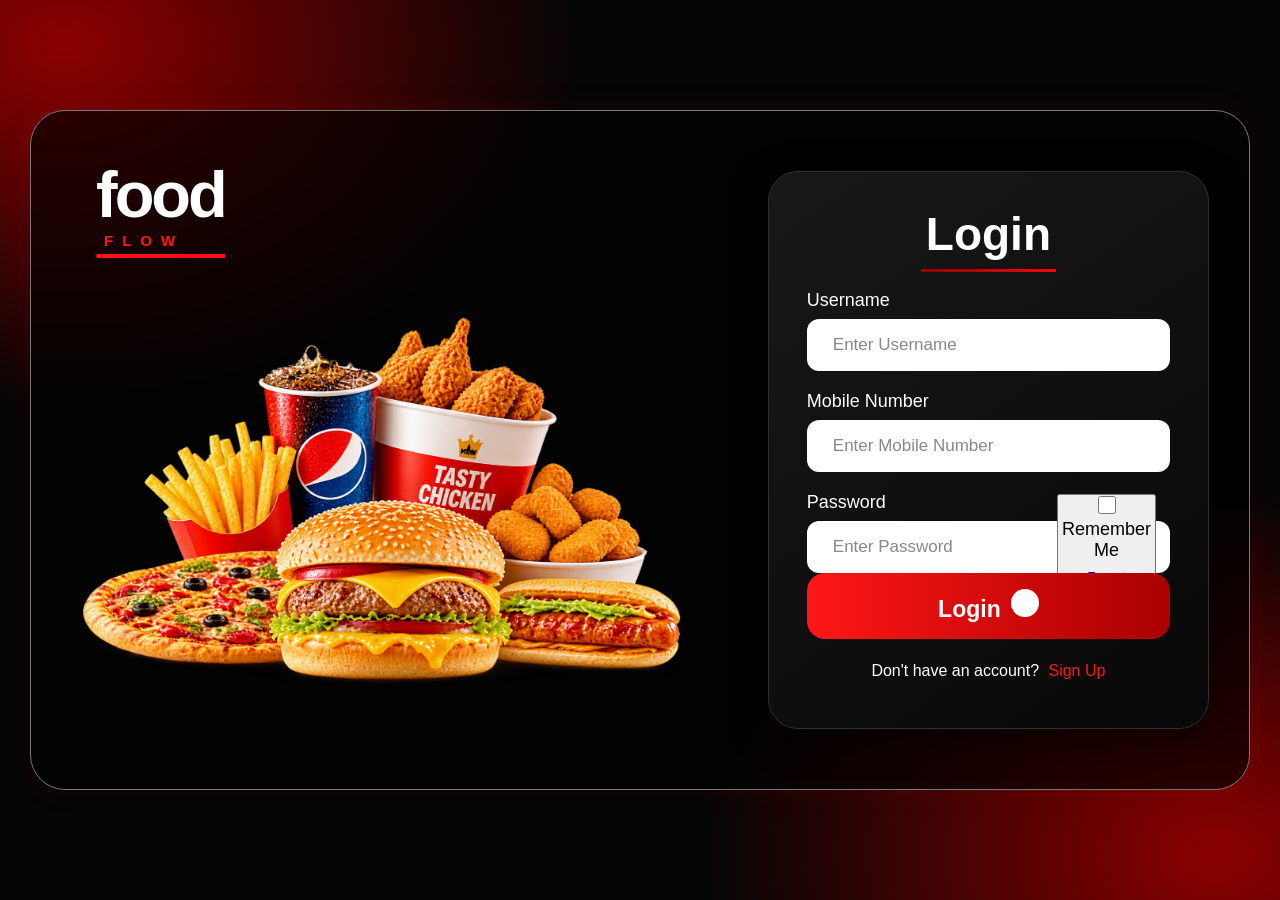
==== login.html @ 88de675e "Updated Food Flow design" ====
<!DOCTYPE html>
<html lang="en">
<head>
    <meta charset="UTF-8">
    <meta name="viewport" content="width=device-width, initial-scale=1.0">
    <title>Food Flow - Login</title>
    <link rel="stylesheet" href="auth.css">
</head>
     <body>
        <div class="login-container">
            <div class="food-section">
                <div class="logo">
                    <span>food</span>
                    <small>FLOW</small>
                    <div class="logo-line"></div>
                </div>

                <div class="food-content">
                    <img src="image/login food.jpg.png" alt="Delicious Food" class="food-image">
                </div>

                </div>
        
        <div class="login-section">

            <div class="login-card">
            <h1>Login</h1>
            <div class="heading-line"></div>

    <form id="loginForm">

        <div class="form-group">

        <label for="username">Username</label>
        <div class="input-box">
            <span class="input-icon"></span>
        <input type="text" id="username"
               placeholder="Enter Username"
               required>
        </div>
        </div>   

        <div class="form-group">

        <label for="mobile">Mobile Number</label>
        <div class="input-box">
            <span class="input-icon"></span>
        <input type="tel" id="mobile"
               placeholder="Enter Mobile Number"
               pattern="[0-9]{10}"
               maxlength="10"
               required>
        </div>
        </div> 

        <div class="form-group">

        <label for="password">Password</label>
        <div class="input-box">
            <span class="input-icon"></span>
        <input type="password" id="password"
               placeholder="Enter Password"
               required>

               <button type="button" id="togglePassword" class="eye-button></button>
        </div>
        </div> 

        <div class="options">

            <label class="remember">
                <input type="checkbox" id="remember">
                <span>Remember Me</span>
            </label>
            <a href="#" id="forgotPassword">Forgot Password?</a>
        </div>  
        <button type="submit" class="login-btn">Login<span></span>
        </button>
    </form>
        <p class="signup-text">
            Don't have an account?
            <a href="signup.html">Sign Up</a>
        </p>     
    
                </div>
             </div>
         </div>
    </body>
</html>
---- auth.css ----
/* RESET */
* {
    margin: 0;
    padding: 0;
    box-sizing: border-box;
}

/* BODY */
body {
    min-height: 100vh;
    font-family: Arial, sans-serif;
    background:
        radial-gradient(ellipse at 5% 5%, #8b0000 0%, transparent 30%),
        radial-gradient(ellipse at 95% 95%, #8b0000 0%, transparent 30%),
        #050505;

    display: flex;
    justify-content: center;
    align-items: center;
    padding: 30px;
    color: white;
    overflow-x: hidden;
}

/* MAIN CONTAINER */
.login-container {
    width: 100%;
    max-width: 1320px;
    min-height: 680px;

    display: flex;
    align-items: center;
    justify-content: space-between;

    padding: 40px;
    gap: 35px;

    background: rgba(0, 0, 0, 0.65);
    border: 1px solid #777;
    border-radius: 35px;

    box-shadow: 0 0 30px rgba(255, 0, 0, 0.08);
}

/* LEFT SECTION */
.food-section {
    width: 60%;
    display: flex;
    flex-direction: column;
    justify-content: center;
    align-items: center;
}

/* LOGO */
.logo {
    width: 100%;
    padding-left: 25px;
    margin-bottom: 5px;
    position: relative;
}

.logo span {
    font-size: 65px;
    font-weight: bold;
    color: white;
    letter-spacing: -3px;
}

.logo small {
    display: block;
    font-size: 15px;
    letter-spacing: 9px;
    margin-left: 8px;
    color: #ff1717;
    font-weight: bold;
}

.logo-line {
    width: 130px;
    height: 4px;
    background: #ff1111;
    border-radius: 10px;
    margin-top: 5px;
}

/* FOOD CONTENT */
.food-content {
    width: 100%;
    display: flex;
    justify-content: center;
    align-items: center;
}

.food-image {
    width: 100%;
    max-width: 720px;
    height: 480px;
    object-fit: contain;
    display: block;
}

/* RIGHT SECTION */
.login-section {
    width: 40%;
    display: flex;
    justify-content: center;
    align-items: center;
}

/* LOGIN CARD */
.login-card {
    width: 100%;
    max-width: 475px;
    padding: 35px 38px 28px;

    background: linear-gradient(
        145deg,
        #181818,
        #080808
    );

    border: 1px solid #303030;
    border-radius: 30px;

    box-shadow: 0 10px 35px rgba(0, 0, 0, 0.5);
}

/* HEADING */
.login-card h1 {
    font-size: 46px;
    text-align: center;
    margin-bottom: 8px;
}

.heading-line {
    width: 135px;
    height: 3px;
    background: linear-gradient(to right, #900000, red);
    margin: 0 auto 18px;
}

/* FORM */
.form-group {
    margin-bottom: 20px;
}

.form-group label {
    display: block;
    font-size: 18px;
    margin-bottom: 8px;
}

/* INPUT BOX */
.input-box {
    width: 100%;
    height: 52px;

    display: flex;
    align-items: center;

    background: #fff;
    border-radius: 12px;
    padding: 0 14px;
}

.input-icon {
    font-size: 20px;
    color: #222;
    margin-right: 12px;
}

.input-box input {
    width: 100%;
    height: 100%;
    border: none;
    outline: none;
    background: transparent;

    font-size: 17px;
    color: #222;
}

.input-box input::placeholder {
    color: #888;
}

/* PASSWORD BUTTON */
.eye-button {
    border: none;
    background: transparent;
    cursor: pointer;
    font-size: 19px;
}

/* OPTIONS */
.options {
    display: flex;
    justify-content: space-between;
    align-items: center;
    width: 100%;
    margin: 15px 0 20px;
    font-size: 14px;
}

.remember {
    display: flex;
    align-items: center;
    gap: 8px;
    cursor: pointer;
}

.remember input {
    width: 18px;
    height: 18px;
    accent-color: red;
}

.options a, 
.signup-text a {
    color: #ff1717;
    text-decoration: none;
}

.options a:hover,
.signup-text a:hover {
    text-decoration: underline;
}

/* LOGIN BUTTON */
.login-btn {
    width: 100%;
    padding: 16px;

    border: none;
    border-radius: 18px;

    background: linear-gradient(90deg, #ff1717, #a90000);
    color: white;
    font-size: 23px;
    font-weight: bold;

    cursor: pointer;
}

.login-btn span {
    display: inline-flex;
    justify-content: center;
    align-items: center;

    width: 28px;
    height: 28px;

    background: white;
    color: red;
    border-radius: 50%;
    margin-left: 10px;
}

.login-btn:hover {
    transform: translateY(-2px);
    box-shadow: 0 5px 20px rgba(255, 0, 0, 0.35);
}

/* SIGNUP */
.signup-text {
    text-align: center;
    margin-top: 23px;
    font-size: 16px;
}

.signup-text a {
    margin-left: 5px;
}

/* TABLET */
@media (max-width: 950px) {

    .login-container {
        padding: 25px;
        gap: 20px;
    }

    .logo span {
        font-size: 48px;
    }

    .food-image {
        height: 380px;
    }

    .login-card {
        padding: 25px 20px;
    }

}

/* MOBILE */
@media (max-width: 700px) {

    body {
        padding: 15px;
    }

    .login-container {
        flex-direction: column;
        padding: 25px 15px;
        gap: 15px;
    }

    .food-section {
        width: 100%;
    }

    .logo {
        padding-left: 10px;
    }

    .logo span {
        font-size: 42px;
    }

    .food-image {
        height: 260px;
    }

    .login-section {
        width: 100%;
    }

    .login-card {
        max-width: 100%;
        padding: 25px 20px;
    }

    .login-card h1 {
        font-size: 36px;
    }

    .form-group label {
        font-size: 16px;
    }

}
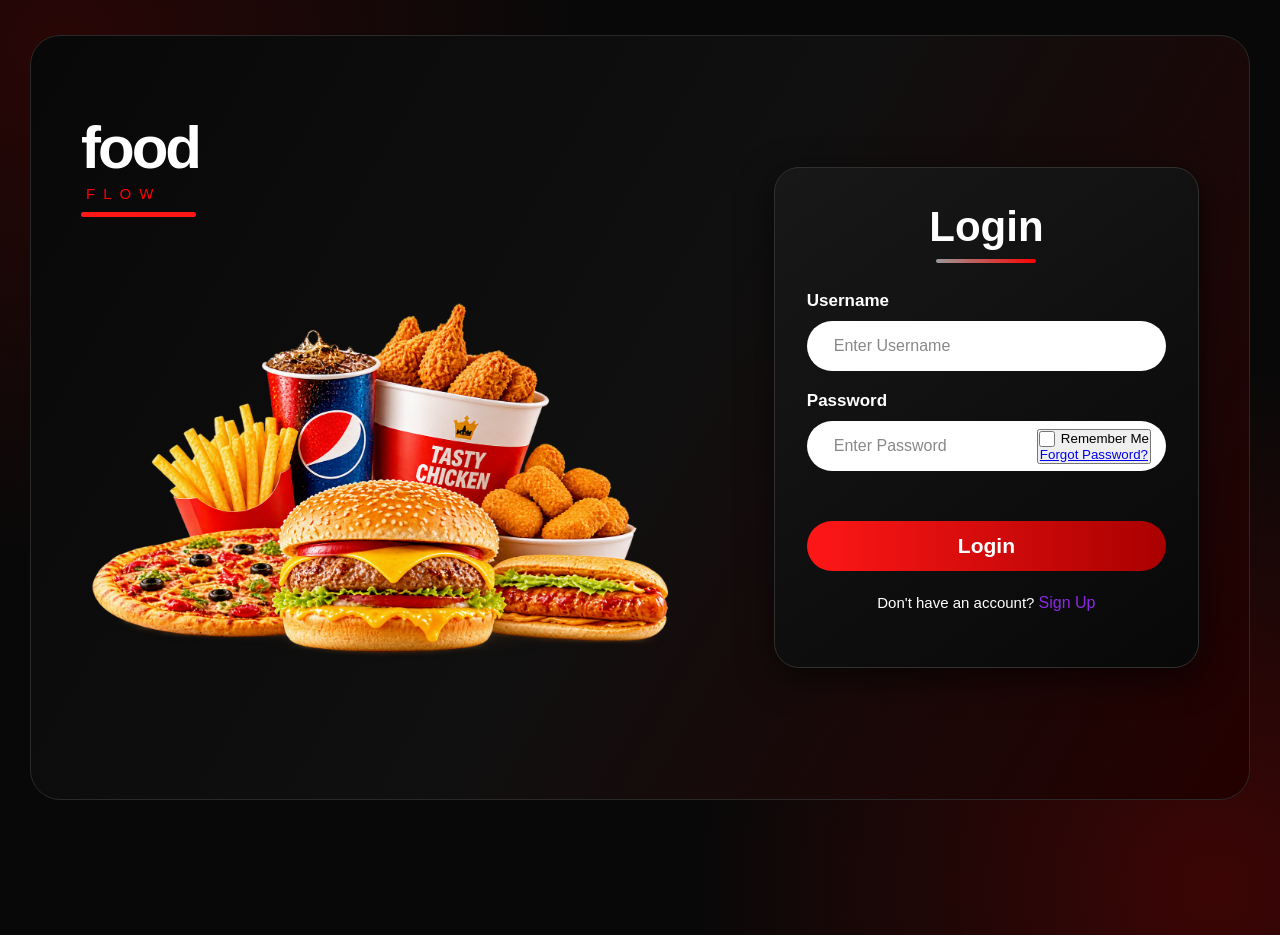
==== commit f005a374: "Updated Signup Page Design" ====
--- a/login.html
+++ b/login.html
@@ -42,19 +42,6 @@
 
         <div class="form-group">
 
-        <label for="mobile">Mobile Number</label>
-        <div class="input-box">
-            <span class="input-icon"></span>
-        <input type="tel" id="mobile"
-               placeholder="Enter Mobile Number"
-               pattern="[0-9]{10}"
-               maxlength="10"
-               required>
-        </div>
-        </div> 
-
-        <div class="form-group">
-
         <label for="password">Password</label>
         <div class="input-box">
             <span class="input-icon"></span>
--- a/auth.css
+++ b/auth.css
@@ -1,3 +1,7 @@
+/* =========================
+   FOOD FLOW LOGIN PAGE
+========================= */
+
 /* RESET */
 * {
     margin: 0;
@@ -10,57 +14,48 @@
     min-height: 100vh;
     font-family: Arial, sans-serif;
     background:
-        radial-gradient(ellipse at 5% 5%, #8b0000 0%, transparent 30%),
-        radial-gradient(ellipse at 95% 95%, #8b0000 0%, transparent 30%),
-        #050505;
-
-    display: flex;
-    justify-content: center;
-    align-items: center;
-    padding: 30px;
+        radial-gradient(circle at 5% 5%, rgba(139,0,0,0.25), transparent 35%),
+        radial-gradient(circle at 95% 95%, rgba(139,0,0,0.4), transparent 35%),
+        #080808;
     color: white;
-    overflow-x: hidden;
 }
 
 /* MAIN CONTAINER */
 .login-container {
-    width: 100%;
-    max-width: 1320px;
-    min-height: 680px;
-
-    display: flex;
-    align-items: center;
-    justify-content: space-between;
-
-    padding: 40px;
-    gap: 35px;
-
-    background: rgba(0, 0, 0, 0.65);
-    border: 1px solid #777;
-    border-radius: 35px;
-
-    box-shadow: 0 0 30px rgba(255, 0, 0, 0.08);
+    width: calc(100% - 60px);
+    max-width: 1400px;
+    min-height: 85vh;
+    margin: 35px auto;
+    padding: 45px 50px;
+
+    display: grid;
+    grid-template-columns: 1.2fr 0.8fr;
+    align-items: center;
+    gap: 55px;
+
+    background: linear-gradient(120deg, #080808, #101010, #240000);
+    border: 1px solid #292929;
+    border-radius: 30px;
 }
 
 /* LEFT SECTION */
 .food-section {
-    width: 60%;
+    width: 100%;
     display: flex;
     flex-direction: column;
+    align-items: center;
     justify-content: center;
-    align-items: center;
 }
 
 /* LOGO */
 .logo {
     width: 100%;
-    padding-left: 25px;
-    margin-bottom: 5px;
-    position: relative;
+    text-align: left;
+    margin-bottom: 25px;
 }
 
 .logo span {
-    font-size: 65px;
+    font-size: 60px;
     font-weight: bold;
     color: white;
     letter-spacing: -3px;
@@ -69,21 +64,21 @@
 .logo small {
     display: block;
     font-size: 15px;
-    letter-spacing: 9px;
-    margin-left: 8px;
-    color: #ff1717;
-    font-weight: bold;
+    color: red;
+    letter-spacing: 8px;
+    margin-top: 3px;
+    margin-left: 5px;
 }
 
 .logo-line {
-    width: 130px;
-    height: 4px;
-    background: #ff1111;
+    width: 115px;
+    height: 5px;
+    background: #ff1717;
     border-radius: 10px;
-    margin-top: 5px;
-}
-
-/* FOOD CONTENT */
+    margin-top: 10px;
+}
+
+/* FOOD IMAGE */
 .food-content {
     width: 100%;
     display: flex;
@@ -93,7 +88,7 @@
 
 .food-image {
     width: 100%;
-    max-width: 720px;
+    max-width: 650px;
     height: 480px;
     object-fit: contain;
     display: block;
@@ -101,7 +96,7 @@
 
 /* RIGHT SECTION */
 .login-section {
-    width: 40%;
+    width: 100%;
     display: flex;
     justify-content: center;
     align-items: center;
@@ -110,73 +105,69 @@
 /* LOGIN CARD */
 .login-card {
     width: 100%;
-    max-width: 475px;
-    padding: 35px 38px 28px;
-
-    background: linear-gradient(
-        145deg,
-        #181818,
-        #080808
-    );
-
+    max-width: 460px;
+    padding: 35px 32px;
+
+    background: linear-gradient(145deg, #181818, #080808);
     border: 1px solid #303030;
-    border-radius: 30px;
-
-    box-shadow: 0 10px 35px rgba(0, 0, 0, 0.5);
+    border-radius: 25px;
+
+    box-shadow: 0 10px 35px rgba(0,0,0,0.6);
 }
 
 /* HEADING */
 .login-card h1 {
-    font-size: 46px;
+    font-size: 42px;
     text-align: center;
     margin-bottom: 8px;
 }
 
 .heading-line {
-    width: 135px;
-    height: 3px;
-    background: linear-gradient(to right, #900000, red);
-    margin: 0 auto 18px;
-}
-
-/* FORM */
+    width: 100px;
+    height: 4px;
+    background: linear-gradient(to right, #999, red);
+    margin: 0 auto 28px;
+    border-radius: 10px;
+}
+
+/* FORM GROUP */
 .form-group {
     margin-bottom: 20px;
 }
 
-.form-group label {
+.form-group > label {
     display: block;
-    font-size: 18px;
-    margin-bottom: 8px;
+    font-size: 17px;
+    margin-bottom: 10px;
+    font-weight: 600;
 }
 
 /* INPUT BOX */
 .input-box {
     width: 100%;
-    height: 52px;
-
-    display: flex;
-    align-items: center;
-
-    background: #fff;
-    border-radius: 12px;
-    padding: 0 14px;
+    height: 50px;
+    display: flex;
+    align-items: center;
+    position: relative;
+    background: white;
+    border-radius: 25px;
+    padding: 0 15px;
 }
 
 .input-icon {
-    font-size: 20px;
+    font-size: 19px;
     color: #222;
     margin-right: 12px;
 }
 
+/* INPUT */
 .input-box input {
     width: 100%;
-    height: 100%;
+    height: 40%;
     border: none;
     outline: none;
     background: transparent;
-
-    font-size: 17px;
+    font-size: 16px;
     color: #222;
 }
 
@@ -184,41 +175,62 @@
     color: #888;
 }
 
-/* PASSWORD BUTTON */
+/* PASSWORD EYE */
 .eye-button {
+    position: absolute;
+    right: 12px;
+    top: 50%;
+    transform: translateY(-50%);
+
+    width: 30px;
+    height: 30px;
+
     border: none;
     background: transparent;
     cursor: pointer;
-    font-size: 19px;
+    color: #222;
+    font-size: 18px;
 }
 
 /* OPTIONS */
 .options {
+    width: 100%;
     display: flex;
     justify-content: space-between;
     align-items: center;
-    width: 100%;
-    margin: 15px 0 20px;
-    font-size: 14px;
+    position: relative;
+    box-sizing: border-box;
+    margin-top: 12px;
+    margin-bottom: 25px;
+
 }
 
 .remember {
     display: flex;
     align-items: center;
-    gap: 8px;
-    cursor: pointer;
+    white-space: nowrap;
+    gap: 6px;
+}
+
+#forgotPassword {
+    position: static;
+    white-space: nowrap;
+    margin-left: auto;
 }
 
 .remember input {
-    width: 18px;
-    height: 18px;
-    accent-color: red;
+    width: 16px;
+    height: 16px;
+    margin: 0;
+    flex-shrink: 0;
 }
 
 .options a, 
 .signup-text a {
-    color: #ff1717;
+    color: blueviolet;
     text-decoration: none;
+    white-space: nowrap;
+    font-size: 16px;
 }
 
 .options a:hover,
@@ -229,115 +241,92 @@
 /* LOGIN BUTTON */
 .login-btn {
     width: 100%;
-    padding: 16px;
-
-    border: none;
-    border-radius: 18px;
-
+    height: 50px;
+    margin-top: 50px;
     background: linear-gradient(90deg, #ff1717, #a90000);
     color: white;
-    font-size: 23px;
+    border: none;
+    border-radius: 40px;
+    font-size: 21px;
     font-weight: bold;
-
     cursor: pointer;
-}
-
-.login-btn span {
-    display: inline-flex;
-    justify-content: center;
-    align-items: center;
-
-    width: 28px;
-    height: 28px;
-
-    background: white;
-    color: red;
-    border-radius: 50%;
-    margin-left: 10px;
+    transition: 0.3s;
 }
 
 .login-btn:hover {
     transform: translateY(-2px);
-    box-shadow: 0 5px 20px rgba(255, 0, 0, 0.35);
+    box-shadow: 0 5px 20px rgba(255,0,0,0.35);
 }
 
 /* SIGNUP */
 .signup-text {
     text-align: center;
     margin-top: 23px;
-    font-size: 16px;
-}
-
-.signup-text a {
-    margin-left: 5px;
+    font-size: 15px;
 }
 
 /* TABLET */
 @media (max-width: 950px) {
-
     .login-container {
-        padding: 25px;
-        gap: 20px;
+        grid-template-columns: 1fr 1fr;
+        padding: 30px 25px;
+        gap: 25px;
+    }
+
+    .food-image {
+        height: 350px;
     }
 
     .logo span {
         font-size: 48px;
     }
 
+    .login-card {
+        padding: 28px 20px;
+    }
+}
+
+/* MOBILE */
+@media (max-width: 650px) {
+    .login-container {
+        width: calc(100% - 25px);
+        margin: 12px auto;
+        padding: 25px 15px;
+        grid-template-columns: 1fr;
+        gap: 15px;
+    }
+
+    .logo {
+        text-align: center;
+    }
+
+    .logo-line {
+        margin: 8px auto;
+    }
+
     .food-image {
-        height: 380px;
+        height: 220px;
     }
 
     .login-card {
-        padding: 25px 20px;
-    }
-
-}
-
-/* MOBILE */
-@media (max-width: 700px) {
-
-    body {
-        padding: 15px;
-    }
-
-    .login-container {
-        flex-direction: column;
-        padding: 25px 15px;
-        gap: 15px;
-    }
-
-    .food-section {
-        width: 100%;
-    }
-
-    .logo {
-        padding-left: 10px;
-    }
-
-    .logo span {
-        font-size: 42px;
-    }
-
-    .food-image {
-        height: 260px;
-    }
-
-    .login-section {
-        width: 100%;
-    }
-
-    .login-card {
-        max-width: 100%;
-        padding: 25px 20px;
+        max-width: 450px;
+        padding: 28px 20px;
     }
 
     .login-card h1 {
-        font-size: 36px;
-    }
-
-    .form-group label {
-        font-size: 16px;
-    }
-
+        font-size: 35px;
+    }
+}
+
+/* SMALL MOBILE */
+@media (max-width: 380px) {
+    .options {
+        font-size: 12px;
+        gap: 5px;
+    }
+
+    .remember {
+        font-size: 12px;
+        gap: 5px;
+    }
 }
